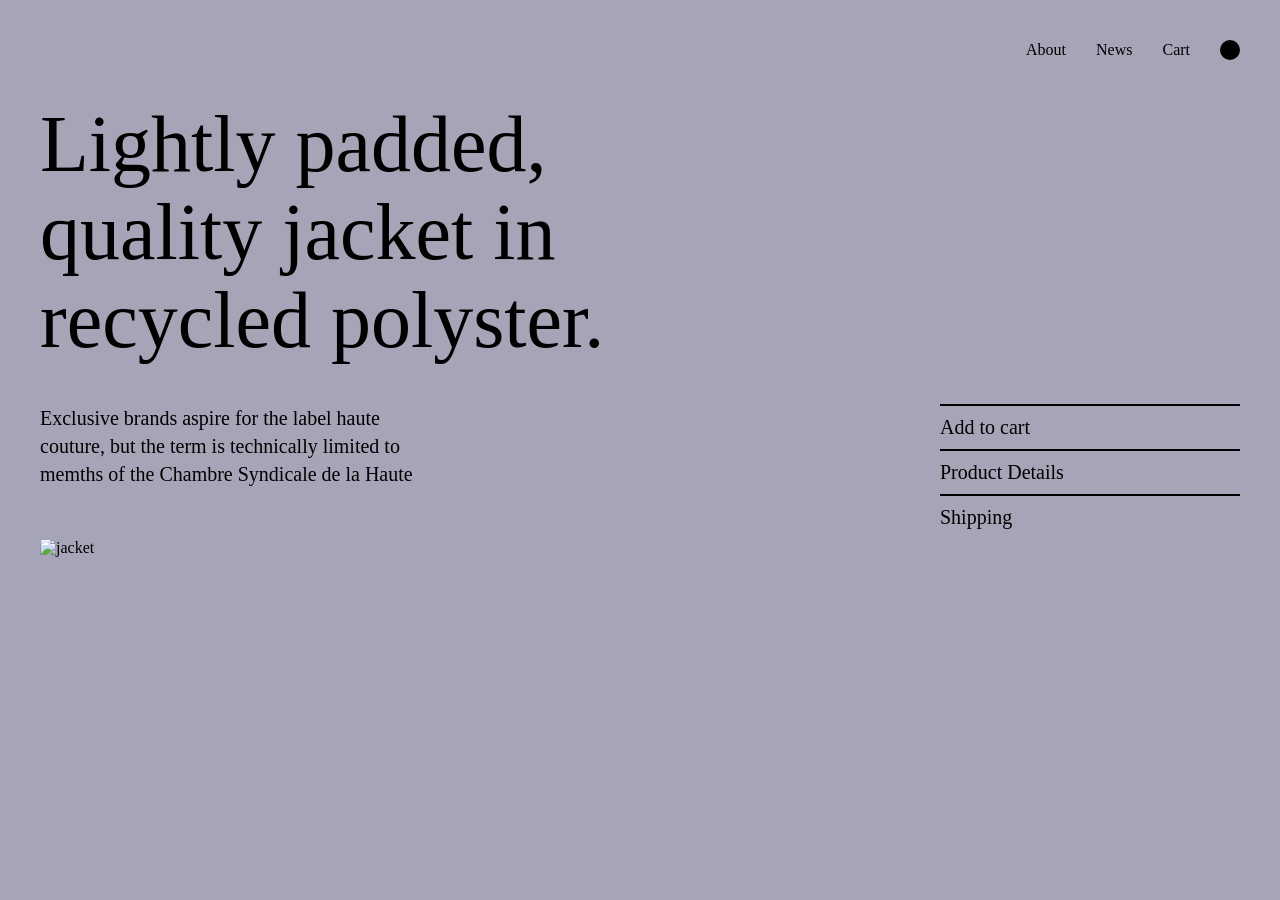
==== index.html @ 4e99d1c7 "Add files via upload" ====
<!DOCTYPE html>
<html lang="en">
<head>
    <meta charset="UTF-8">
    <title>Shop Jacket</title>
    <link rel="stylesheet" href="style.css">
    <link href="https://cdn.jsdelivr.net/npm/remixicon@3.5.0/fonts/remixicon.css" rel="stylesheet">
</head>
<body>

<div id="main">
    <div id="nav">
        <h3>About</h3>
        <h3>News</h3>
        <h3>Cart</h3>
        <i class="ri-shopping-bag-line"></i>
    </div>
    <div id="center">
        <h1>
            Lightly padded,<br>
            quality jacket in <br>
            recycled polyster.
        </h1>

        <div id="center-in">
            <p>
                Exclusive brands aspire for the label haute <br>
                couture, but the term is technically limited to <br>
                memths of the Chambre Syndicale de la Haute
            </p>

            <div id="right">

                <div class="elem">
                    <a href="#">Add to cart</a>
                    <i class="ri-arrow-right-up-line"></i>
                </div>

                <div class="elem">
                    <a href="#">Product Details</a>
                    <i class="ri-arrow-right-up-line"></i>
                </div>

                <div class="elem">
                    <a href="#">Shipping</a>
                    <i class="ri-arrow-right-up-line"></i>
                </div>

            </div>
        </div>
    </div>
    <div id="bottom">
        <img src="https://plus.unsplash.com/premium_photo-1730232734485-eddc469c8550?q=80&w=735&auto=format&fit=crop&ixlib=rb-4.1.0&ixid=M3wxMjA3fDB8MHxwaG90by1wYWdlfHx8fGVufDB8fHx8fA%3D%3D" alt="jacket">
    </div>

</div>

</body>
</html>
---- style.css ----
*{
    margin: 0;
    padding: 0;
    box-sizing: border-box;
    font-family: gilroy;
}

html,body{
    height: 100%;
    width: 100%;
}

#main{
    height: 100%;
    width: 100%;
    padding: 40px;
    background-color: rgb(165, 165, 183);
}
#nav{
    display: flex;
    justify-content: flex-end;
    align-items: center;
    gap: 30px;
}

#nav h3{
    font-size: 16px;
    font-weight: 500;
}

#nav i{
    background-color: #000;
    color:white;
    padding: 10px;
    border-radius: 50%;
    font-size: 16px;
    cursor: pointer;
}

#center{
    margin-top: 40px;
}

#center h1{
    font-size: 80px;
    font-weight: 500;
    line-height: 1.1;
}

#center-in{
    margin-top: 40px;
    display: flex;
    justify-content: space-between;
}

#center-in p{
    font-size: 20px;
    width: 40%;
    line-height: 1.4;
}

#right{
    width: 25%;
}

.elem{
    padding: 10px 0;
    border-top: 2px solid #000;
    display: flex;
    justify-content: space-between;
    align-items: center;
}

.elem a{
    text-decoration: none;
    color: #000;
    font-size: 20px;
    font-weight: 500;
}

.elem i{
    font-size: 22px;
    opacity: 0;
}

.elem:hover i{
    opacity: 1;
}

.elem:hover a{
    text-decoration: underline;
}

#bottom{
    height: 35%;
    width: 100%;
    margin-top: 0px;
}

#bottom img{
    height: 100%;
    width: 100%;
    object-fit: cover;
}
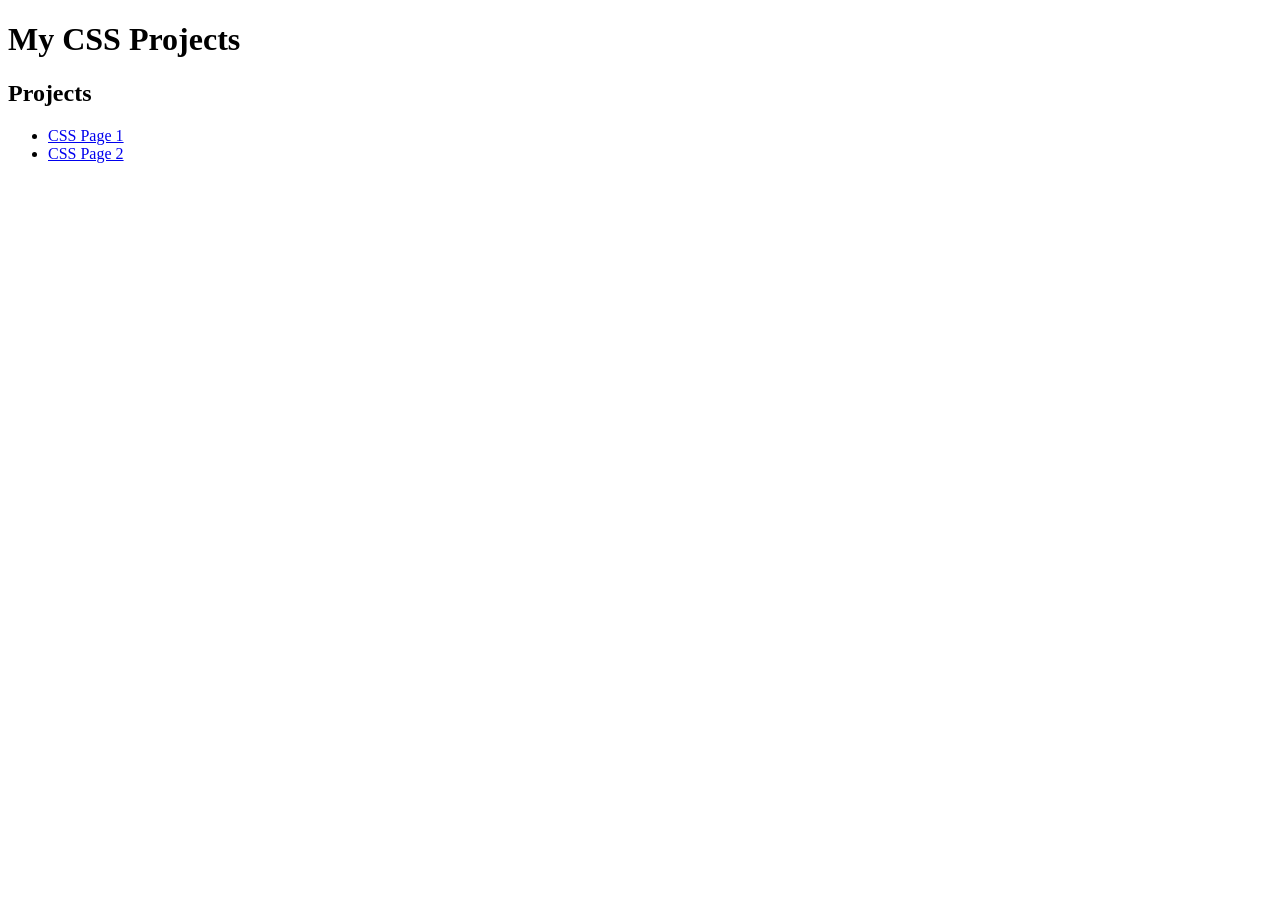
==== commit 6de76daa: "Update index.html" ====
--- a/index.html
+++ b/index.html
@@ -1,59 +1,19 @@
 <!DOCTYPE html>
-<html lang="en">
+<html>
 <head>
-    <meta charset="UTF-8">
-    <title>Shop Jacket</title>
-    <link rel="stylesheet" href="style.css">
-    <link href="https://cdn.jsdelivr.net/npm/remixicon@3.5.0/fonts/remixicon.css" rel="stylesheet">
+    <title>My CSS Projects</title>
 </head>
 <body>
+    <h1>My CSS Projects</h1>
 
-<div id="main">
-    <div id="nav">
-        <h3>About</h3>
-        <h3>News</h3>
-        <h3>Cart</h3>
-        <i class="ri-shopping-bag-line"></i>
-    </div>
-    <div id="center">
-        <h1>
-            Lightly padded,<br>
-            quality jacket in <br>
-            recycled polyster.
-        </h1>
-
-        <div id="center-in">
-            <p>
-                Exclusive brands aspire for the label haute <br>
-                couture, but the term is technically limited to <br>
-                memths of the Chambre Syndicale de la Haute
-            </p>
-
-            <div id="right">
-
-                <div class="elem">
-                    <a href="#">Add to cart</a>
-                    <i class="ri-arrow-right-up-line"></i>
-                </div>
-
-                <div class="elem">
-                    <a href="#">Product Details</a>
-                    <i class="ri-arrow-right-up-line"></i>
-                </div>
-
-                <div class="elem">
-                    <a href="#">Shipping</a>
-                    <i class="ri-arrow-right-up-line"></i>
-                </div>
-
-            </div>
-        </div>
-    </div>
-    <div id="bottom">
-        <img src="https://plus.unsplash.com/premium_photo-1730232734485-eddc469c8550?q=80&w=735&auto=format&fit=crop&ixlib=rb-4.1.0&ixid=M3wxMjA3fDB8MHxwaG90by1wYWdlfHx8fGVufDB8fHx8fA%3D%3D" alt="jacket">
-    </div>
-
-</div>
-
+    <h2>Projects</h2>
+    <ul>
+        <li>
+            <a href="./CSS_page1/">CSS Page 1</a>
+        </li>
+        <li>
+            <a href="./CSS_page2/">CSS Page 2</a>
+        </li>
+    </ul>
 </body>
 </html>
